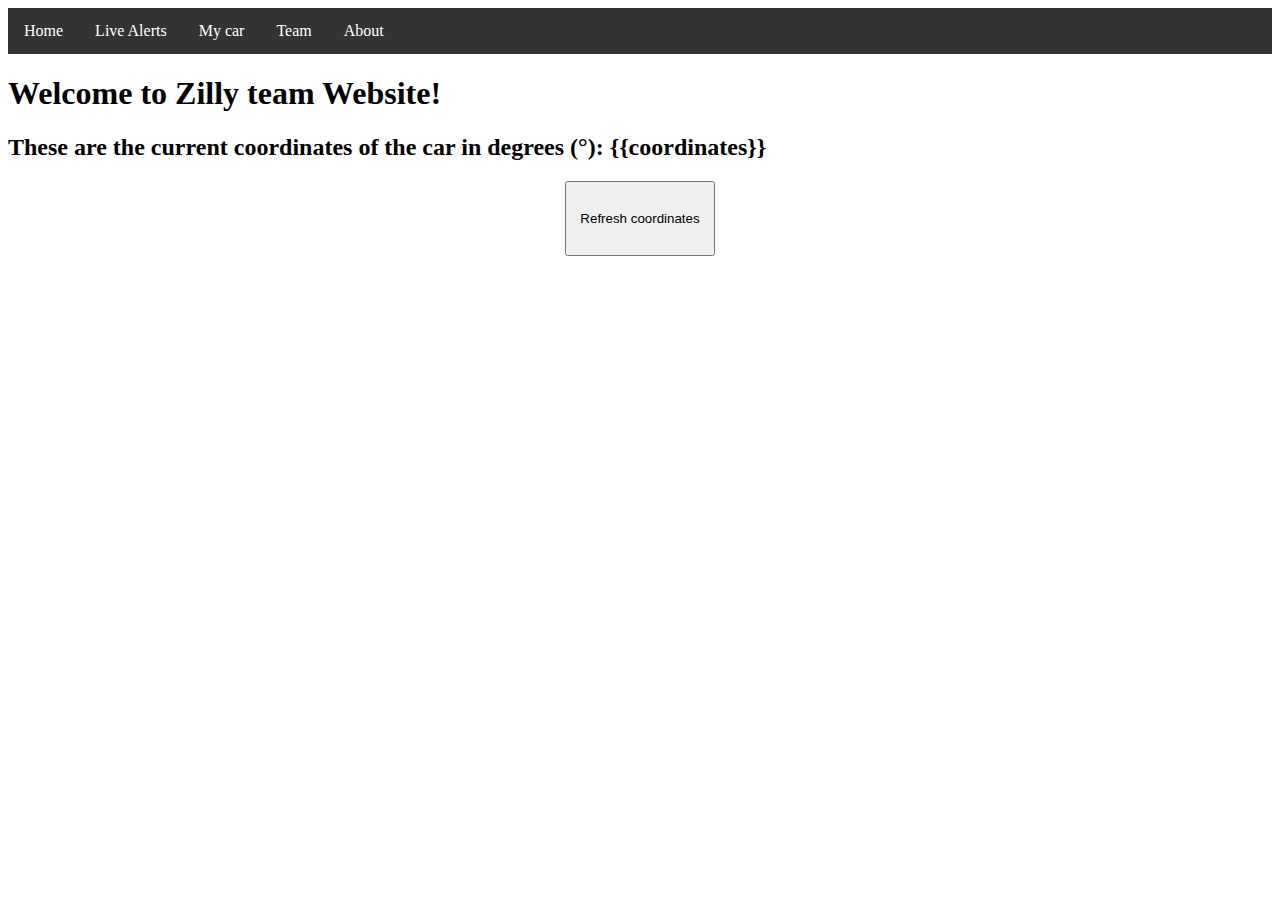
==== index.html @ 5fdfe88e "Add files via upload" ====
<!doctype html>
<html>

  <head>
    <style>
      ul {
        list-style-type: none;
        margin: 0;
        padding: 0;
        overflow: hidden;
        background-color: #333;
      }
      li {
        float: left;
      }

      li a {
        display: block;
        color: white;
        padding: 14px 16px;
        text-decoration: none;
      }
      li a:hover {
        background-color: #db7563;
      }
    </style>
  </head>

  <body id="load">
    <ul>
      <li><a href="home.html">Home</a></li>
      <li><a href="https://youtube.com">Live Alerts</a></li>
      <li><a href="login.html">My car</a></li>
      <li><a href="#contact">Team</a></li>
      <li><a href="https://github.com/INSA-GEI/geiflix/tree/2022-Zilly">About</a></li>
      
    </ul>

    <h1>Welcome to Zilly team Website!</h1>
    <h2>These are the current coordinates of the car in degrees (°): {{coordinates}}</h2>
  
    <p align="center"><a href=pi ><button class=grey style="height:75px;width:150px">Refresh coordinates</button></a></p>
  </body>
</html>
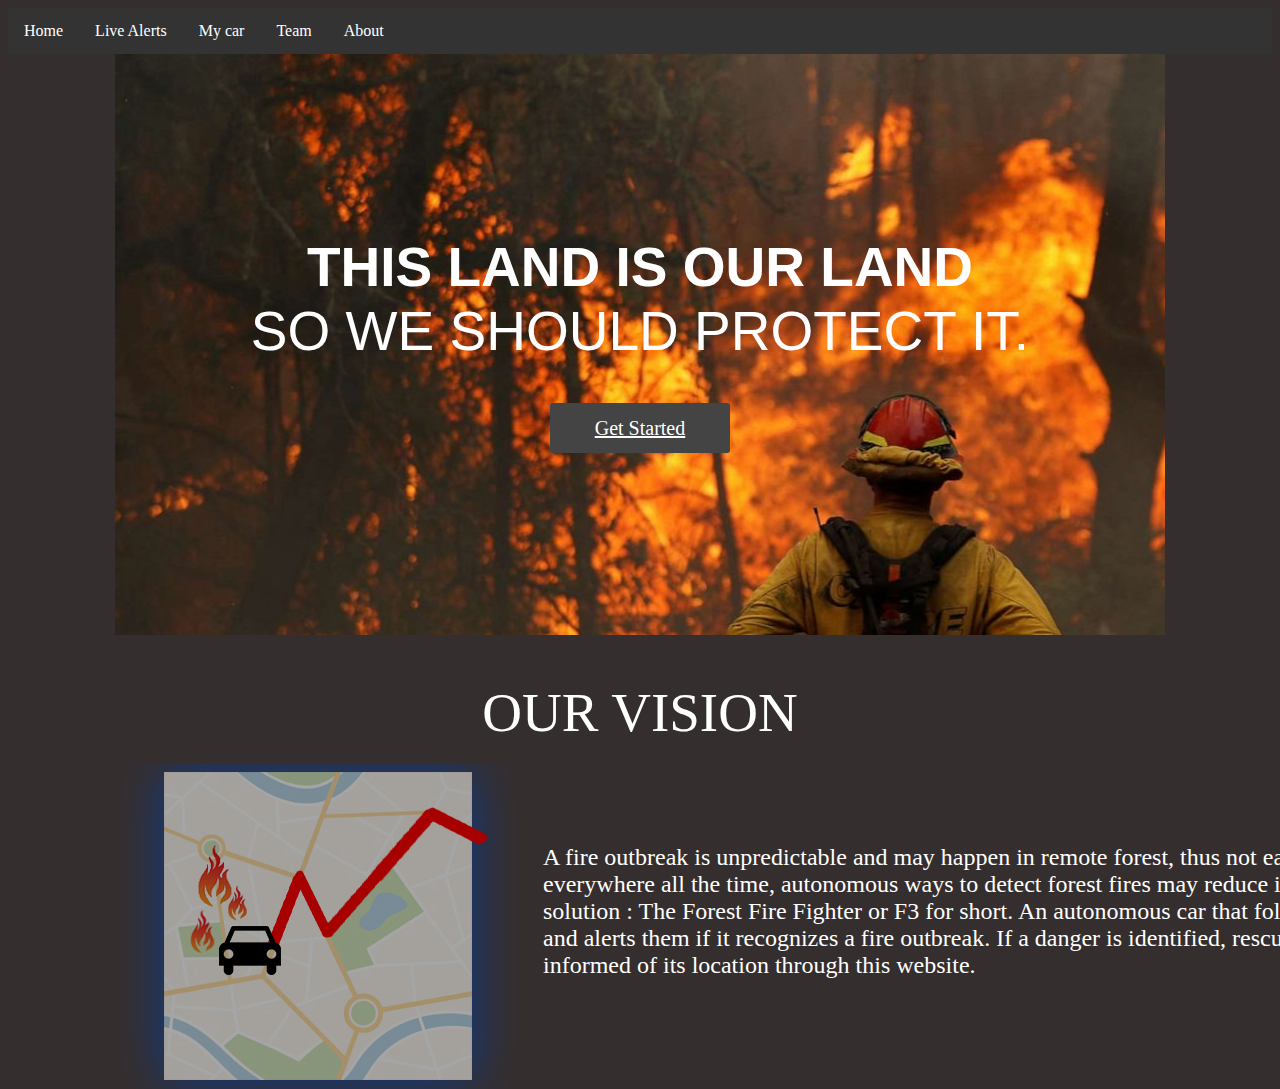
==== commit 3cb92b59: "Rename home.html to index.html" ====
--- a/index.html
+++ b/index.html
@@ -1,44 +1,103 @@
-<!doctype html>
+<!DOCTYPE HTML>
 <html>
+<head>
+    <meta http-equiv="Content-Type" content="text/html; charset=utf-8">
+    <title>Forest Fire Figter by Zilly</title>
+    <!--[if lt IE 9]>
+    <script src="http://html5shiv.googlecode.com/svn/trunk/html5.js"></script>
+    <![endif]-->
+    <style>
+        h2 {
+            font-weight: 300;
+            color: #444;
+            font-size: 55px;
+            text-transform: uppercase;
+            text-align: center;
+            margin-bottom: 20px;
+        }
+        ul {
+            list-style-type: none;
+            margin: 0;
+            padding: 0;
+            overflow: hidden;
+            background-color: #333;
+        }
+        li {
+            float: left;
+        }
 
-  <head>
-    <style>
-      ul {
-        list-style-type: none;
-        margin: 0;
-        padding: 0;
-        overflow: hidden;
-        background-color: #333;
-      }
-      li {
-        float: left;
-      }
-
-      li a {
-        display: block;
-        color: white;
-        padding: 14px 16px;
-        text-decoration: none;
-      }
-      li a:hover {
-        background-color: #db7563;
-      }
+        li a {
+            display: block;
+            color: white;
+            padding: 14px 16px;
+            text-decoration: none;
+        }
+        li a:hover {
+            background-color: #f0792a;
+        }
+        #hero-image {
+            display: block;
+            margin-left: auto;
+            margin-right: auto;
+            height: 580px;
+            width: 83%;
+            padding-top: 1px;
+            background: url('home_banner.jpg');
+        }
+        #path-image {
+            
+            margin-left: 85px;
+            filter: brightness(65%);
+            height: 450px;
+            width: 450px;
+            padding-top: 1px;
+            float: left;
+            background: url('Path.png');
+        }
+        #hero-image h2 {
+            margin: 180px 0 40px 0;
+        }
+        .button-1 {
+            display: block;
+            text-align: center;
+            background: #444;
+            border-radius: 3px;
+            color: #fff;
+            width: 180px;
+            height: 50px;
+            font-size: 20px;
+            line-height: 50px;
+            margin: 0 auto;
+        }
+        .button-1:hover {
+            background-color: #f0792a;
+            color: #fff;
+        }
     </style>
-  </head>
-
-  <body id="load">
+</head>
+<body style="background-color:rgb(53, 46, 46);">
     <ul>
-      <li><a href="home.html">Home</a></li>
-      <li><a href="https://youtube.com">Live Alerts</a></li>
-      <li><a href="login.html">My car</a></li>
-      <li><a href="#contact">Team</a></li>
-      <li><a href="https://github.com/INSA-GEI/geiflix/tree/2022-Zilly">About</a></li>
-      
+        <li><a href="home.html">Home</a></li>
+        <li><a href="https://youtube.com">Live Alerts</a></li>
+        <li><a href="login.html">My car</a></li>
+        <li><a href="Team.html">Team</a></li>
+        <li><a href="https://github.com/INSA-GEI/geiflix/tree/2022-Zilly">About</a></li>
+        
     </ul>
-
-    <h1>Welcome to Zilly team Website!</h1>
-    <h2>These are the current coordinates of the car in degrees (°): {{coordinates}}</h2>
-  
-    <p align="center"><a href=pi ><button class=grey style="height:75px;width:150px">Refresh coordinates</button></a></p>
-  </body>
-</html>
+    <div id="hero-image">
+        <div class="wrapper">
+            <h2 style="color:white; font-family: sans-serif;"><strong><b>This land is our land</b> </strong><br/>
+                so we should protect it.</h2>
+            <a href="login.html" class="button-1">Get Started</a>
+        </div>
+    </div>
+        <div id="Project-Desc">
+            <div><h2 style="color: #fff;">Our vision</h2></div>
+            <div>
+                <img src="Path.png" style ="float: left;height: 325px; width: 450px; object-fit: cover; filter: brightness(65%);margin-left: 85px;">
+            </div>
+        <div><p style="margin-left: 0px; color: #fff; font-size:x-large; width: 1700px; margin-top: 100px;">A fire outbreak is unpredictable and may happen in remote forest, thus not easily accessible.  As firefighters can’t be everywhere all the time, autonomous ways to detect forest fires may reduce intervention time and damages.
+            Here is our solution : The Forest Fire Fighter or F3 for short. An autonomous car that follows a predefined path given by firefighters and alerts them if it recognizes a fire outbreak. If a danger is identified, rescuers and nearby civilians will be alerted and informed of its location through this website.
+        </p></div>
+    </div>
+    </body>
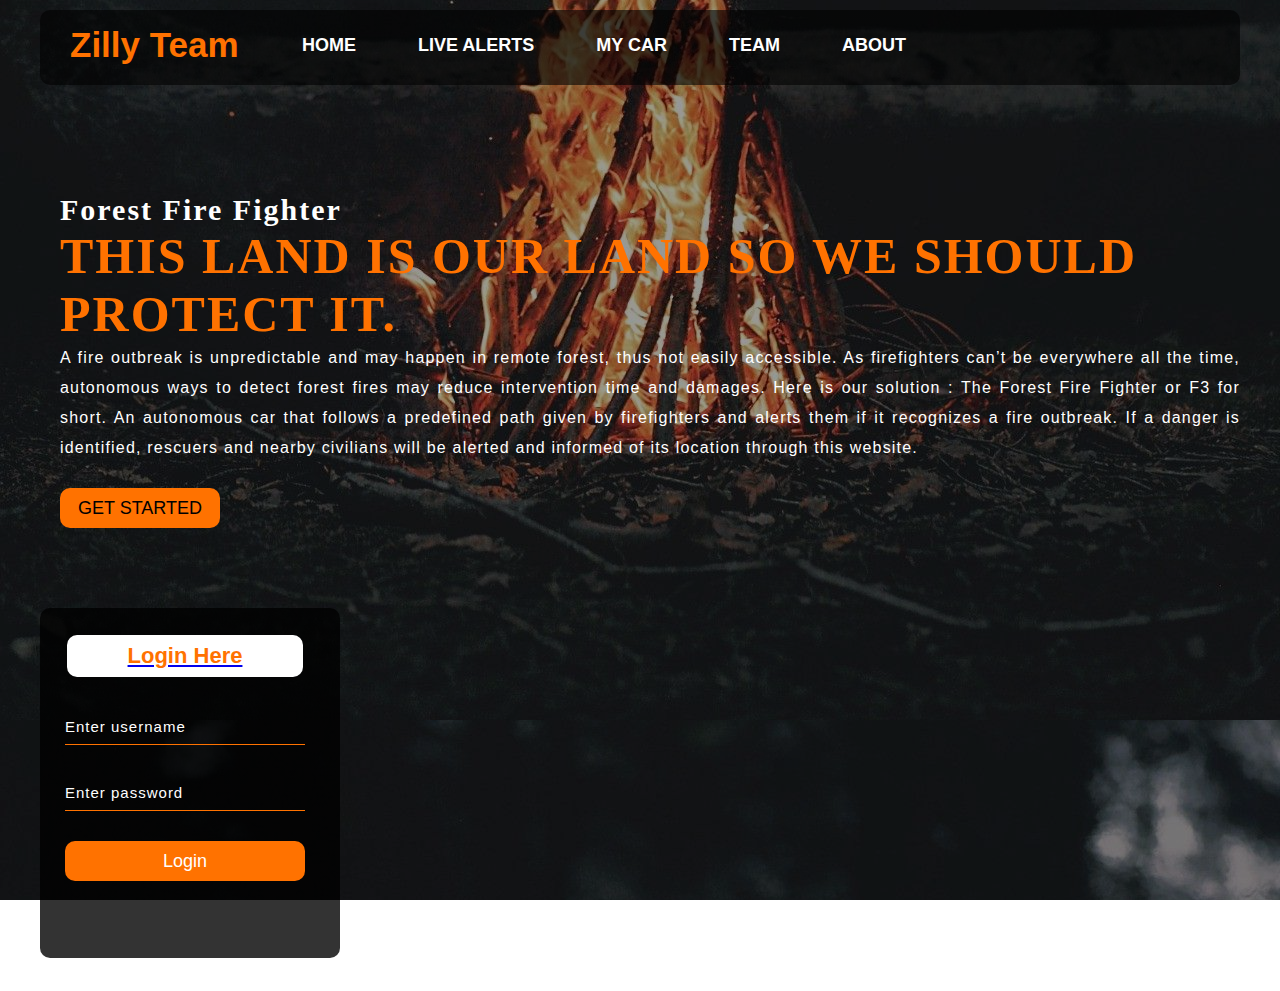
==== commit cb59016c: "Add files via upload" ====
--- a/index.html
+++ b/index.html
@@ -1,103 +1,42 @@
 <!DOCTYPE HTML>
 <html>
 <head>
-    <meta http-equiv="Content-Type" content="text/html; charset=utf-8">
-    <title>Forest Fire Figter by Zilly</title>
-    <!--[if lt IE 9]>
-    <script src="http://html5shiv.googlecode.com/svn/trunk/html5.js"></script>
-    <![endif]-->
-    <style>
-        h2 {
-            font-weight: 300;
-            color: #444;
-            font-size: 55px;
-            text-transform: uppercase;
-            text-align: center;
-            margin-bottom: 20px;
-        }
-        ul {
-            list-style-type: none;
-            margin: 0;
-            padding: 0;
-            overflow: hidden;
-            background-color: #333;
-        }
-        li {
-            float: left;
-        }
+    <meta charset="UTF-8"> 
+    <title>Forest Fire Fighter by Zilly</title>
+    <link rel="stylesheet" href="home.css">
+    <script src ="login.js"></script>
+</head>
+<body>
+    <div class="main">
+        <div class="navbar">
+            <div class="icon">
+                <h2 class="logo">Zilly Team</h2>
+            </div>
+            <div class="menu">
+                <ul>
+                    <li><a href="home.html">HOME</a></li>
+                    <li><a href="https://youtube.com">LIVE ALERTS</a></li>
+                    <li><a href="login.html">MY CAR</a></li>
+                    <li><a href="Team.html">TEAM</a></li>
+                    <li><a href="https://github.com/INSA-GEI/geiflix/tree/2022-Zilly">ABOUT</a></li>
+                    
+                </ul>
+            </div>
+        </div>
+        <div class="content">
+            <h1>Forest Fire Fighter <br><span>THIS LAND IS OUR LAND SO WE SHOULD PROTECT IT.</span></h1>
+            <p class="par">
+                A fire outbreak is unpredictable and may happen in remote forest, thus not easily accessible. As firefighters can’t be everywhere all the time, autonomous ways to detect forest fires may reduce intervention time and damages. Here is our solution : The Forest Fire Fighter or F3 for short. An autonomous car that follows a predefined path given by firefighters and alerts them if it recognizes a fire outbreak. If a danger is identified, rescuers and nearby civilians will be alerted and informed of its location through this website.</p>
+                <button class="cn"><a href="#">GET STARTED</button>
 
-        li a {
-            display: block;
-            color: white;
-            padding: 14px 16px;
-            text-decoration: none;
-        }
-        li a:hover {
-            background-color: #f0792a;
-        }
-        #hero-image {
-            display: block;
-            margin-left: auto;
-            margin-right: auto;
-            height: 580px;
-            width: 83%;
-            padding-top: 1px;
-            background: url('home_banner.jpg');
-        }
-        #path-image {
-            
-            margin-left: 85px;
-            filter: brightness(65%);
-            height: 450px;
-            width: 450px;
-            padding-top: 1px;
-            float: left;
-            background: url('Path.png');
-        }
-        #hero-image h2 {
-            margin: 180px 0 40px 0;
-        }
-        .button-1 {
-            display: block;
-            text-align: center;
-            background: #444;
-            border-radius: 3px;
-            color: #fff;
-            width: 180px;
-            height: 50px;
-            font-size: 20px;
-            line-height: 50px;
-            margin: 0 auto;
-        }
-        .button-1:hover {
-            background-color: #f0792a;
-            color: #fff;
-        }
-    </style>
-</head>
-<body style="background-color:rgb(53, 46, 46);">
-    <ul>
-        <li><a href="home.html">Home</a></li>
-        <li><a href="https://youtube.com">Live Alerts</a></li>
-        <li><a href="login.html">My car</a></li>
-        <li><a href="Team.html">Team</a></li>
-        <li><a href="https://github.com/INSA-GEI/geiflix/tree/2022-Zilly">About</a></li>
-        
-    </ul>
-    <div id="hero-image">
-        <div class="wrapper">
-            <h2 style="color:white; font-family: sans-serif;"><strong><b>This land is our land</b> </strong><br/>
-                so we should protect it.</h2>
-            <a href="login.html" class="button-1">Get Started</a>
+            <div class="form" action="home.html" method="POST">
+                <h2>Login Here</h2>
+                <input type="text" name="username" placeholder="Enter username" id="username">
+                <input type="password" name="password" placeholder="Enter password" id="password">
+                <button class="btnn" onclick="validate()">Login</button>
+
+            </div>
         </div>
-    </div>
-        <div id="Project-Desc">
-            <div><h2 style="color: #fff;">Our vision</h2></div>
-            <div>
-                <img src="Path.png" style ="float: left;height: 325px; width: 450px; object-fit: cover; filter: brightness(65%);margin-left: 85px;">
-            </div>
-        <div><p style="margin-left: 0px; color: #fff; font-size:x-large; width: 1700px; margin-top: 100px;">A fire outbreak is unpredictable and may happen in remote forest, thus not easily accessible.  As firefighters can’t be everywhere all the time, autonomous ways to detect forest fires may reduce intervention time and damages.
-            Here is our solution : The Forest Fire Fighter or F3 for short. An autonomous car that follows a predefined path given by firefighters and alerts them if it recognizes a fire outbreak. If a danger is identified, rescuers and nearby civilians will be alerted and informed of its location through this website.
-        </p></div>
-    </div>
-    </body>
+    </div>    
+</body>
+</html>--- a/home.css
+++ b/home.css
@@ -0,0 +1,209 @@
+*{
+    margin: 0;
+    padding: 0;
+}
+
+body{
+    width: 100%;
+    background: linear-gradient(to top, rgba(0,0,0,0.4)5%, rgba(0,0,0,0.4)5%), url(backgrou.jpg);
+    background-position: center;
+    background-position-y: -1200px;
+    background-size: cover;
+    background-attachment: fixed;
+    height: 109vh;
+}
+
+
+
+.navbar{
+    width: 1200px;
+    height: 75px;
+    margin: auto;
+    margin-top: 10px;
+    background: linear-gradient(to top, rgba(0, 0, 0, 0.6)50%,rgba(0, 0, 0, 0.6)50% );
+    border-radius: 10px;
+}
+.icon{
+    width: 200px;
+    float: left;
+    height: 70px;
+}
+
+.logo{
+    color: #ff7200;
+    font-size: 35px;
+    font-family: Arial;
+    padding-left: 30px;
+    float: left;
+    padding-top: 15px;
+}
+
+.menu{
+    width: 900px;
+    float: left;
+    height: 70px;
+}
+
+ul{
+    float: left;
+    display: flex;
+    justify-content: center;
+    align-items: center;
+}
+ul li{
+    list-style: none;
+    margin-left: 62px;
+    margin-top: 25px;
+    font-size: 18px;
+    align-items: center;
+}
+
+ul li a{
+    text-decoration: none;
+    color: rgb(255, 255, 255);
+    font-family: Arial;
+    font-weight: bold;
+    transition: 0.4s ease-in-out;
+}
+
+ul li a:hover{
+    color: #ff7200;
+}
+
+.content{
+    width: 1200px;
+    height: auto;
+    margin: auto;
+    color: white;
+    position: relative;
+}
+
+.content .par{
+    padding-left: 20px;
+    padding-bottom: 25px;
+    font-family: Arial;
+    letter-spacing: 1.2px;
+    line-height: 30px;
+    text-align: justify;
+}
+
+.content h1{
+    font-family: 'Times New Roman';
+    font-size: 30px;
+    padding-left: 20px;
+    margin-top: 9%;
+    letter-spacing: 2px;
+}
+
+.content .cn{
+    width: 160px;
+    height: 40px;
+    background: #ff7200;
+    border: none;
+    margin-bottom: 10px;
+    margin-left: 20px;
+    font-size: 18px;
+    border-radius: 10px;
+    cursor: pointer;
+}
+
+.content .cn a{
+    text-decoration: none;
+    color: black;
+    transition: .3s ease;
+}
+
+.cn:hover{
+    background: white;
+}
+
+.content span{
+    color: #ff7200;
+    font-size: 50px;
+}
+
+.form{
+    width: 250px;
+    height: 300px;
+    background: linear-gradient(to top, rgba(0, 0, 0, 0.8)50%,rgba(0, 0, 0, 0.8)50% );
+    position: relative;
+    top: 20px;
+    left: 0px;
+    border-radius: 10px;
+    padding: 25px;
+    margin-top: 50px;
+    margin-bottom: 100px;
+}
+
+.form h2{
+    width: 220px;
+    font-family: sans-serif;
+    text-align: center;
+    color: #ff7200;
+    font-size: 22px;
+    background-color: white;
+    border-radius: 10px;
+    margin: 2px;
+    padding: 8px;
+    text-decoration: none;
+}
+
+.form input{
+    width: 240px;
+    height: 35px;
+    background: transparent;
+    border-bottom: 1px solid #ff7200;
+    border-top: none;
+    border-right: none;
+    border-left: none;
+    color: white;
+    font-size: 15px;
+    letter-spacing: 1px;
+    margin-top: 30px;
+    font-family: sans-serif;
+}
+
+.form input:focus{
+    outline: none;
+}
+
+::placeholder{
+    color: white;
+    font-family: Arial;
+}
+
+.btnn{
+    width: 240px;
+    height: 40px;
+    background:#ff7200;
+    border: none;
+    margin-top: 30px;
+    font-size: 18px;
+    border-radius: 10px;
+    cursor: pointer;
+    color: white;
+}
+
+.btnn:hover{
+    background: white;
+    color: #ff7200;
+}
+
+.btnn a{
+    text-decoration: none;
+    color: black;
+    font-weight: bold;
+}
+
+.form .link{
+    font-family: Arial, Helvetica, sans-serif;
+    font-size: 17px;
+    padding-top: 20px;
+    text-align: center;
+}
+
+.form .link a{
+    text-decoration: none;
+    color: #ff7200;
+}
+
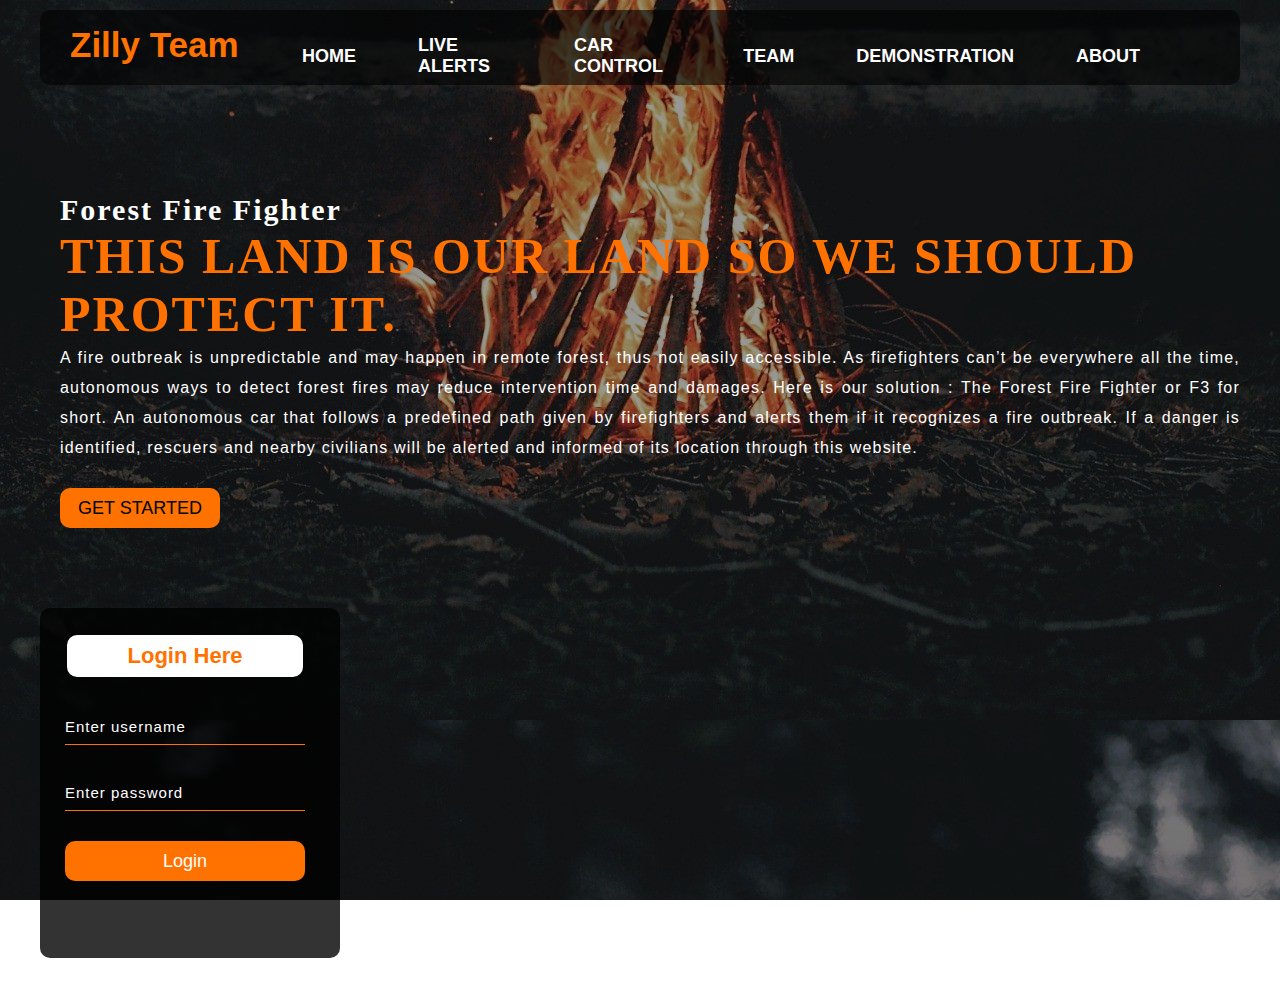
==== commit 2c352f1d: "Add files via upload" ====
--- a/index.html
+++ b/index.html
@@ -2,11 +2,13 @@
 <html>
 <head>
     <meta charset="UTF-8"> 
+    <meta http-equiv="X-UA-Compatible" content="ie=edge">
     <title>Forest Fire Fighter by Zilly</title>
     <link rel="stylesheet" href="home.css">
     <script src ="login.js"></script>
 </head>
 <body>
+    <script>RAZ()</script>
     <div class="main">
         <div class="navbar">
             <div class="icon">
@@ -14,11 +16,13 @@
             </div>
             <div class="menu">
                 <ul>
-                    <li><a href="home.html">HOME</a></li>
+                    <li><a href="index.html">HOME</a></li>
                     <li><a href="https://youtube.com">LIVE ALERTS</a></li>
-                    <li><a href="login.html">MY CAR</a></li>
+                    <li><a href="coord.html">CAR CONTROL</a></li>
                     <li><a href="Team.html">TEAM</a></li>
+                    <li><a href="Demos.html">DEMONSTRATION</a></li>
                     <li><a href="https://github.com/INSA-GEI/geiflix/tree/2022-Zilly">ABOUT</a></li>
+                    
                     
                 </ul>
             </div>
@@ -27,16 +31,20 @@
             <h1>Forest Fire Fighter <br><span>THIS LAND IS OUR LAND SO WE SHOULD PROTECT IT.</span></h1>
             <p class="par">
                 A fire outbreak is unpredictable and may happen in remote forest, thus not easily accessible. As firefighters can’t be everywhere all the time, autonomous ways to detect forest fires may reduce intervention time and damages. Here is our solution : The Forest Fire Fighter or F3 for short. An autonomous car that follows a predefined path given by firefighters and alerts them if it recognizes a fire outbreak. If a danger is identified, rescuers and nearby civilians will be alerted and informed of its location through this website.</p>
-                <button class="cn"><a href="#">GET STARTED</button>
+            <button class="cn"><a href="#">GET STARTED</a></button>
 
             <div class="form" action="home.html" method="POST">
                 <h2>Login Here</h2>
                 <input type="text" name="username" placeholder="Enter username" id="username">
                 <input type="password" name="password" placeholder="Enter password" id="password">
                 <button class="btnn" onclick="validate()">Login</button>
+                <div id="maDIV"style="display:none;">
+                    <h3>Logged in</h3>
+                </div>  
 
             </div>
         </div>
-    </div>    
+    </div>  
+
 </body>
 </html>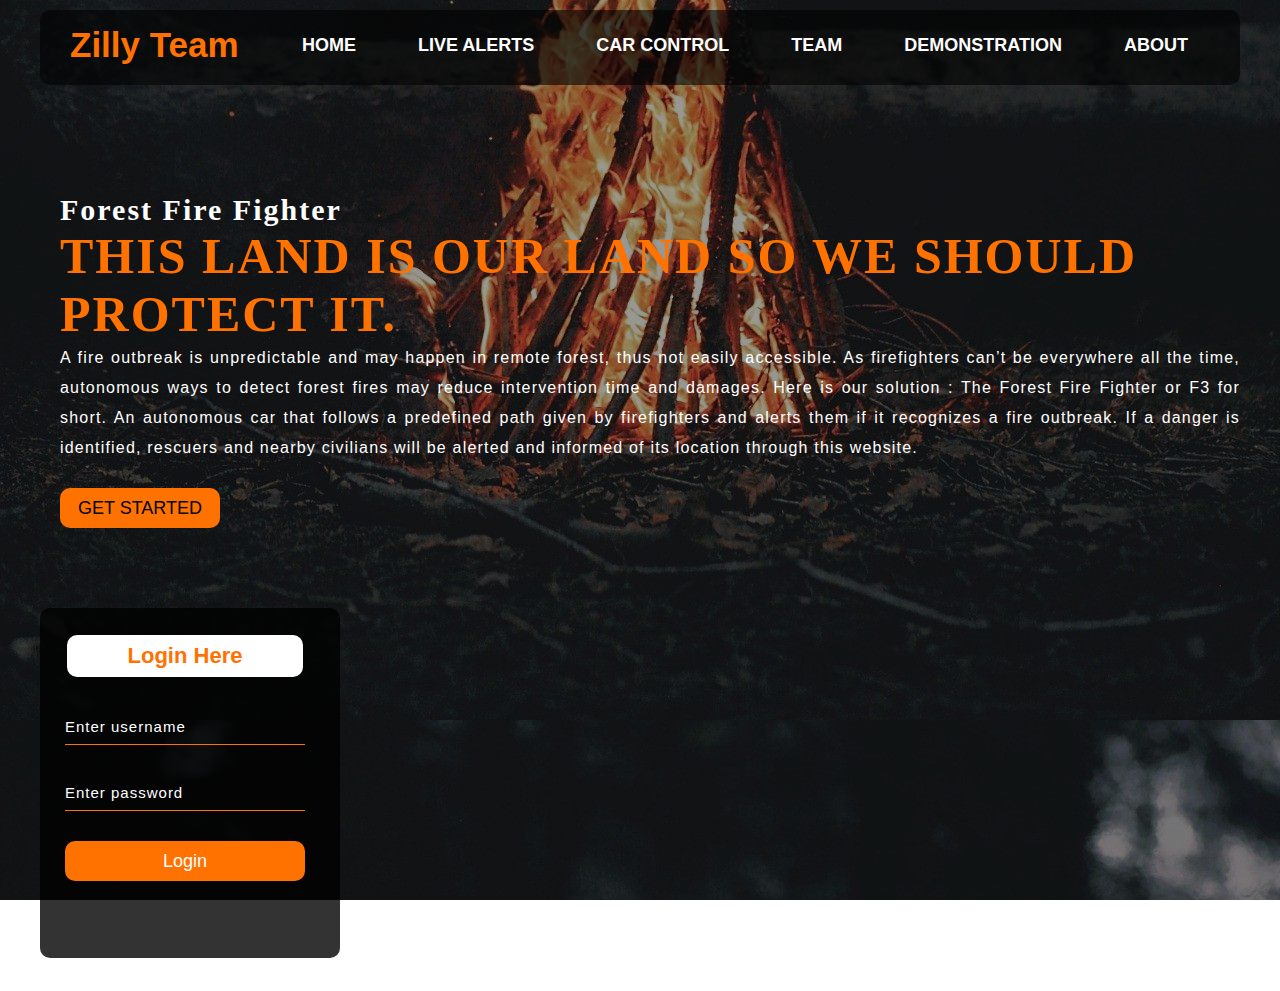
==== commit 8ced7985: "commit avec la page LIVE ALERTS" ====
--- a/index.html
+++ b/index.html
@@ -17,7 +17,7 @@
             <div class="menu">
                 <ul>
                     <li><a href="index.html">HOME</a></li>
-                    <li><a href="https://youtube.com">LIVE ALERTS</a></li>
+                    <li><a href="index_map.html">LIVE ALERTS</a></li>
                     <li><a href="coord.html">CAR CONTROL</a></li>
                     <li><a href="Team.html">TEAM</a></li>
                     <li><a href="Demos.html">DEMONSTRATION</a></li>
--- a/home.css
+++ b/home.css
@@ -39,18 +39,18 @@
 }
 
 .menu{
-    width: 900px;
+    width: 1000px;
     float: left;
     height: 70px;
 }
 
-ul{
+.menu ul{
     float: left;
     display: flex;
     justify-content: center;
     align-items: center;
 }
-ul li{
+.menu ul li{
     list-style: none;
     margin-left: 62px;
     margin-top: 25px;
@@ -58,7 +58,7 @@
     align-items: center;
 }
 
-ul li a{
+.menu ul li a{
     text-decoration: none;
     color: rgb(255, 255, 255);
     font-family: Arial;
@@ -66,7 +66,7 @@
     transition: 0.4s ease-in-out;
 }
 
-ul li a:hover{
+.menu ul li a:hover{
     color: #ff7200;
 }
 
@@ -76,6 +76,7 @@
     margin: auto;
     color: white;
     position: relative;
+    text-decoration: none;
 }
 
 .content .par{
@@ -86,6 +87,8 @@
     line-height: 30px;
     text-align: justify;
 }
+
+
 
 .content h1{
     font-family: 'Times New Roman';
@@ -93,6 +96,22 @@
     padding-left: 20px;
     margin-top: 9%;
     letter-spacing: 2px;
+}
+
+.content ul{
+    list-style:circle;
+    font-size: 18px;
+    float: left;
+    justify-content:initial;
+    align-items:initial;
+    font-family: Arial;
+}
+
+.content ul li{
+    list-style: circle;
+    margin-top: 25px;
+    font-size: 18px;
+    align-items: left;
 }
 
 .content .cn{
@@ -133,6 +152,8 @@
     padding: 25px;
     margin-top: 50px;
     margin-bottom: 100px;
+    cursor:initial;
+    text-decoration: none;
 }
 
 .form h2{
@@ -147,6 +168,8 @@
     padding: 8px;
     text-decoration: none;
 }
+
+
 
 .form input{
     width: 240px;
@@ -165,6 +188,7 @@
 
 .form input:focus{
     outline: none;
+    
 }
 
 ::placeholder{
@@ -184,6 +208,24 @@
     color: white;
 }
 
+.form h3{
+    width: 222px;
+    height: 25px;
+    text-align: center;
+    color: #ffffff;
+    font-family: sans-serif;
+    font-size: 15px;
+    background-color: rgb(61, 167, 0);
+    border-radius: 10px;
+    border: none;  
+    margin: 2px;
+    margin-top: 20px;
+    padding: 8px;
+    text-decoration: none;
+    letter-spacing: 1px;
+    cursor:initial;
+}
+
 .btnn:hover{
     background: white;
     color: #ff7200;
@@ -207,3 +249,37 @@
     color: #ff7200;
 }
 
+.form .log{
+    padding-left: 20px;
+    padding-bottom: 25px;
+    font-family: Arial;
+    letter-spacing: 1.2px;
+    line-height: 30px;
+    text-align: justify;
+}
+
+.content .videos{
+    margin-top: 70px;
+}
+
+.videos video{
+    margin-bottom: 50px;
+    margin-top: 20px;
+    margin-left: 100px;
+    width: 800px;
+}
+
+.videos h1{
+    color: #ff7200;
+    font-family: Arial;
+    letter-spacing: 9px;
+    font-size: 40px;
+}
+
+.videos .par{
+    
+    font-size: 18px;
+    letter-spacing: 5px;
+}
+
+
